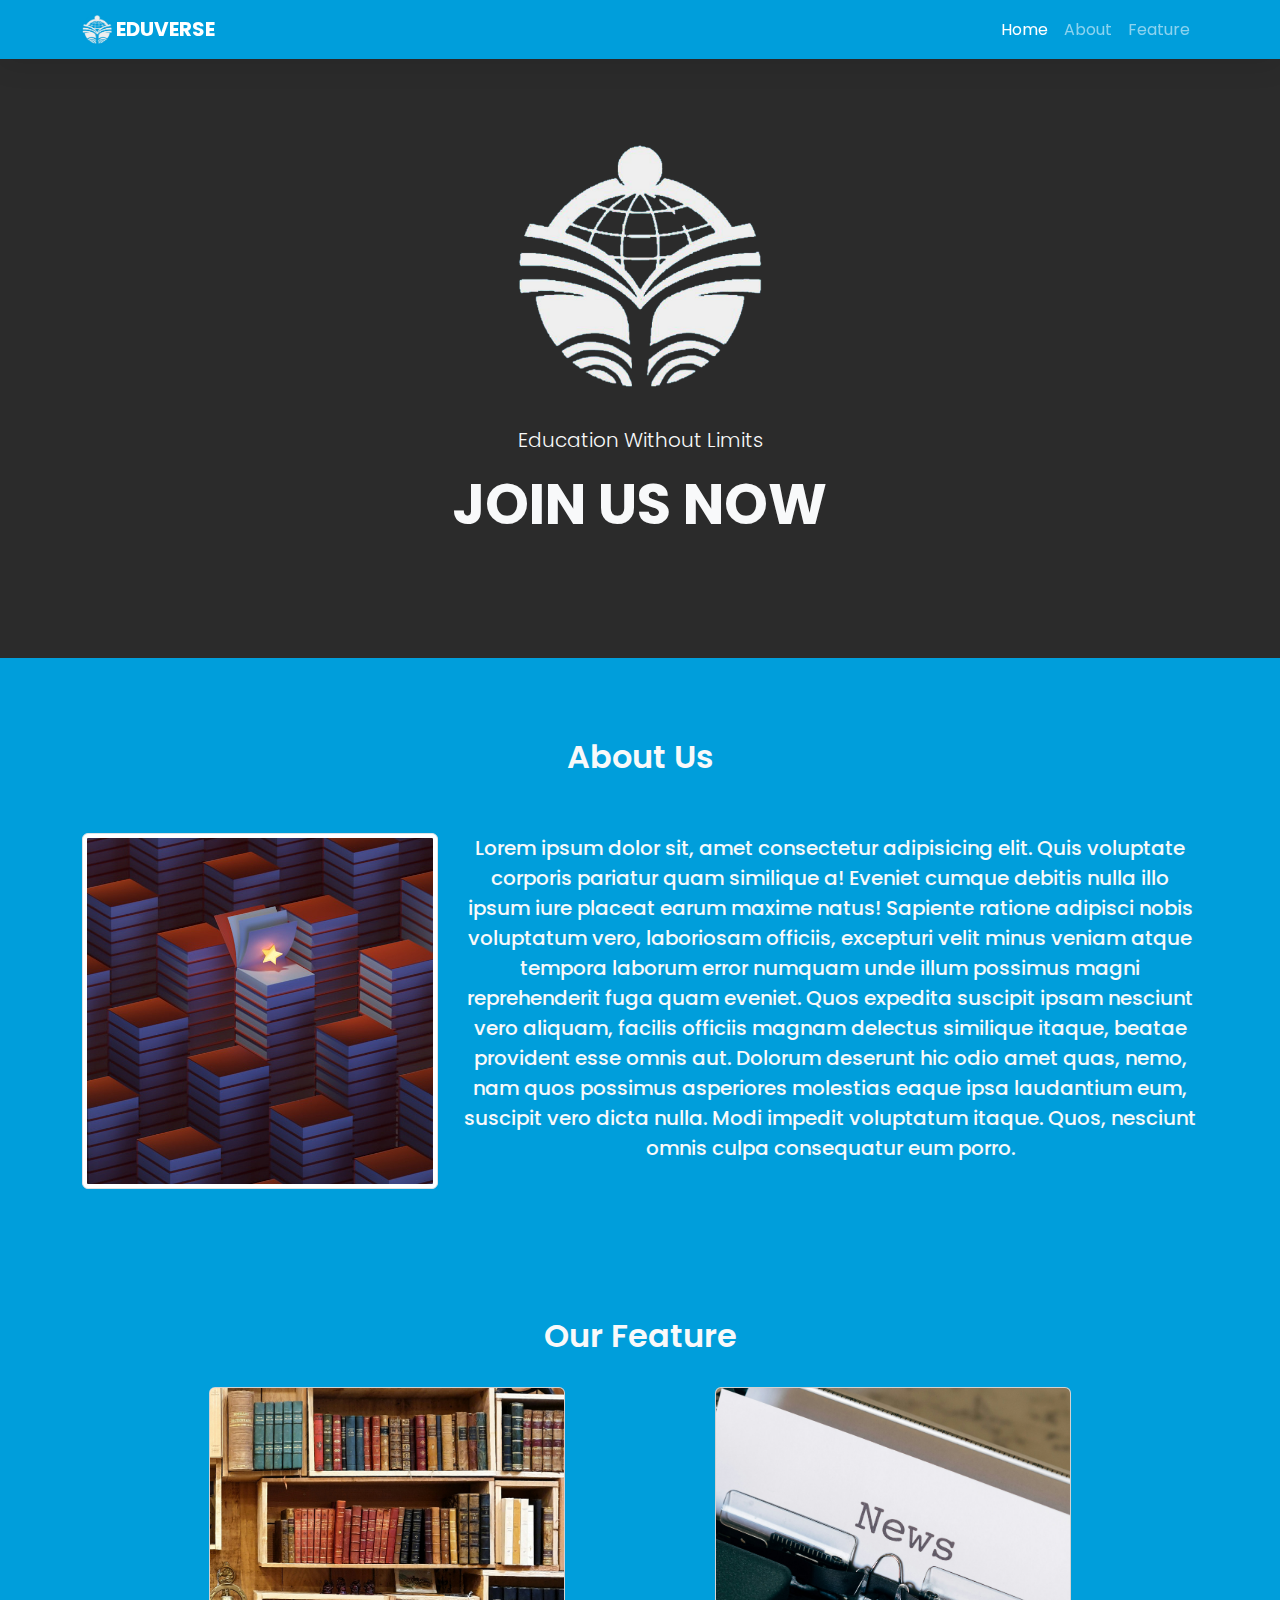
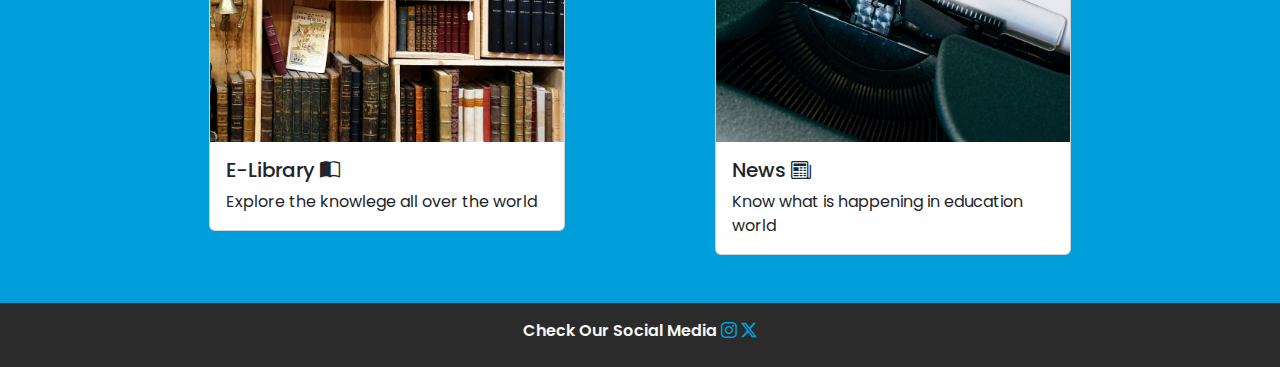
==== index.html @ 1b042a23 "first commit" ====
<!DOCTYPE html>
<html lang="en">
  <head>
    <meta charset="utf-8" />
    <meta name="viewport" content="width=device-width, initial-scale=1" />
    <title>EDUVERSE</title>
    <link rel="stylesheet" href="style.css" />
    <link rel="icon" href="logo.png" type="image/x-icon" />
    <link rel="stylesheet" href="https://cdn.jsdelivr.net/npm/bootstrap-icons@1.11.3/font/bootstrap-icons.min.css" />
    <link href="https://cdn.jsdelivr.net/npm/bootstrap@5.3.3/dist/css/bootstrap.min.css" rel="stylesheet" integrity="sha384-QWTKZyjpPEjISv5WaRU9OFeRpok6YctnYmDr5pNlyT2bRjXh0JMhjY6hW+ALEwIH" crossorigin="anonymous" />
  </head>
  <body>
    <!-- Navbar -->
    <nav class="navbar navbar-expand-lg navbar-dark fixed-top">
      <div class="container">
        <a class="navbar-brand fw-bold" href="#">
          <img src="logo.png" alt="Logo" width="30" height="30" class="d-inline-block align-text-top" />
          EDUVERSE
        </a>
        <button class="navbar-toggler" type="button" data-bs-toggle="collapse" data-bs-target="#navbarNavAltMarkup" aria-controls="navbarNavAltMarkup" aria-expanded="false" aria-label="Toggle navigation">
          <span class="navbar-toggler-icon"></span>
        </button>
        <div class="collapse navbar-collapse" id="navbarNavAltMarkup">
          <div class="navbar-nav ms-auto">
            <a class="nav-link active" aria-current="page" href="#">Home</a>
            <a class="nav-link" href="#about">About</a>
            <a class="nav-link" href="#feature">Feature</a>
          </div>
        </div>
      </div>
    </nav>
    <!-- End Navbar -->
    <!-- Jumbotron -->
    <section class="jumbotron text-center text-light">
      <img src="logotrans.png" alt="Logo" width="300" class="rounded-circle" />
      <p class="lead">Education Without Limits</p>
      <h1 class="display-4 fw-bold">JOIN US NOW</h1>
    </section>
    <!-- End Jumbotron -->
    <!-- About -->
    <section id="about">
      <div class="container">
        <div class="row text-center text-light m-5">
          <h2 class="fw-semibold">About Us</h2>
        </div>
        <div class="row text-center justify-conten-center">
          <div class="col-lg-4 mb-3 bintang">
            <img src="ill1alt.jpg" class="img-thumbnail" alt="..." />
          </div>
          <div class="col-lg fs-5 fw-medium text-light">
            <p>
              Lorem ipsum dolor sit, amet consectetur adipisicing elit. Quis voluptate corporis pariatur quam similique a! Eveniet cumque debitis nulla illo ipsum iure placeat earum maxime natus! Sapiente ratione adipisci nobis voluptatum
              vero, laboriosam officiis, excepturi velit minus veniam atque tempora laborum error numquam unde illum possimus magni reprehenderit fuga quam eveniet. Quos expedita suscipit ipsam nesciunt vero aliquam, facilis officiis magnam
              delectus similique itaque, beatae provident esse omnis aut. Dolorum deserunt hic odio amet quas, nemo, nam quos possimus asperiores molestias eaque ipsa laudantium eum, suscipit vero dicta nulla. Modi impedit voluptatum
              itaque. Quos, nesciunt omnis culpa consequatur eum porro.
            </p>
          </div>
        </div>
      </div>
    </section>
    <!-- End About -->
    <!-- Feature -->
    <section id="feature">
      <div class="container">
        <div class="row text-center mt-5 mb-4 text-light">
          <h2 class="fw-semibold">Our Feature</h2>
        </div>
        <div class="row justify-content-evenly">
          <div class="col-lg-4 mb-3">
            <div class="card">
              <img src="elibrary.jpg" class="card-img-top" alt="Electronic Library" />
              <div class="card-body">
                <a href="">
                  <h5 class="card-title" style="color: #212529">E-Library <i class="bi bi-book-half" style="color: #212529"></i></h5>
                </a>
                <p class="card-text">Explore the knowlege all over the world</p>
              </div>
            </div>
          </div>
          <div class="col-lg-4 mb-3">
            <div class="card">
              <img src="newssq.jpg" class="card-img-top" alt="Electronic Library" />
              <div class="card-body">
                <a href="">
                  <h5 class="card-title" style="color: #212529">News <i class="bi bi-newspaper" style="color: #212529"></i></h5>
                </a>
                <p class="card-text">Know what is happening in education world</p>
              </div>
            </div>
          </div>
        </div>
      </div>
    </section>
    <!-- End Feature -->
    <!-- Footer -->
    <footer class="text-light text-center pb-2 pt-3 fw-semibold">
      <p>
        Check Our Social Media <a href="https://www.instagram.com/eduverse.ind/"><i class="bi bi-instagram" style="color: #009edb"></i></a> <a href="https://x.com/Eduverse_ind"><i class="bi bi-twitter-x" style="color: #009edb"></i></a>
      </p>
    </footer>
    <!-- End Footer -->
    <script src="https://cdn.jsdelivr.net/npm/bootstrap@5.3.3/dist/js/bootstrap.bundle.min.js" integrity="sha384-YvpcrYf0tY3lHB60NNkmXc5s9fDVZLESaAA55NDzOxhy9GkcIdslK1eN7N6jIeHz" crossorigin="anonymous"></script>
  </body>
</html>
---- style.css ----
@import url("https://fonts.googleapis.com/css2?family=Poppins:ital,wght@0,100;0,200;0,300;0,400;0,500;0,600;0,700;0,800;0,900;1,100;1,200;1,300;1,400;1,500;1,600;1,700;1,800;1,900&family=Reem+Kufi:wght@400..700&display=swap");
* {
  font-family: "Poppins", serif;
}
::-webkit-scrollbar-track {
  background: #2b2b2b;
}
.navbar {
  /* From https://css.glass */
  background: rgba(0, 158, 219, 1);
  box-shadow: 0 4px 30px rgba(0, 0, 0, 0.1);
  backdrop-filter: blur(20px);
  -webkit-backdrop-filter: blur(20px);
  border: 1px solid rgba(0, 158, 219, 0.38);
}
#home {
  padding: 7rem 1rem;
  background-color: #2b2b2b;
}
.jumbotron {
  padding: 7rem 1rem;
  background-color: #2b2b2b;
}
#about {
  padding-top: 2rem;
  padding-bottom: 2rem;
  background-color: #009edb;
}
#feature {
  padding-top: 2rem;
  padding-bottom: 2rem;
  background-color: #009edb;
}
@media only screen and (min-width: 768px) {
  .bintang {
    max-width: 10%;
  }
}
.bi {
  color: #009edb;
}
a {
  text-decoration: none !important;
}

a:hover {
  text-decoration: none !important;
  cursor: pointer;
}
footer {
  background-color: #2b2b2b;
}
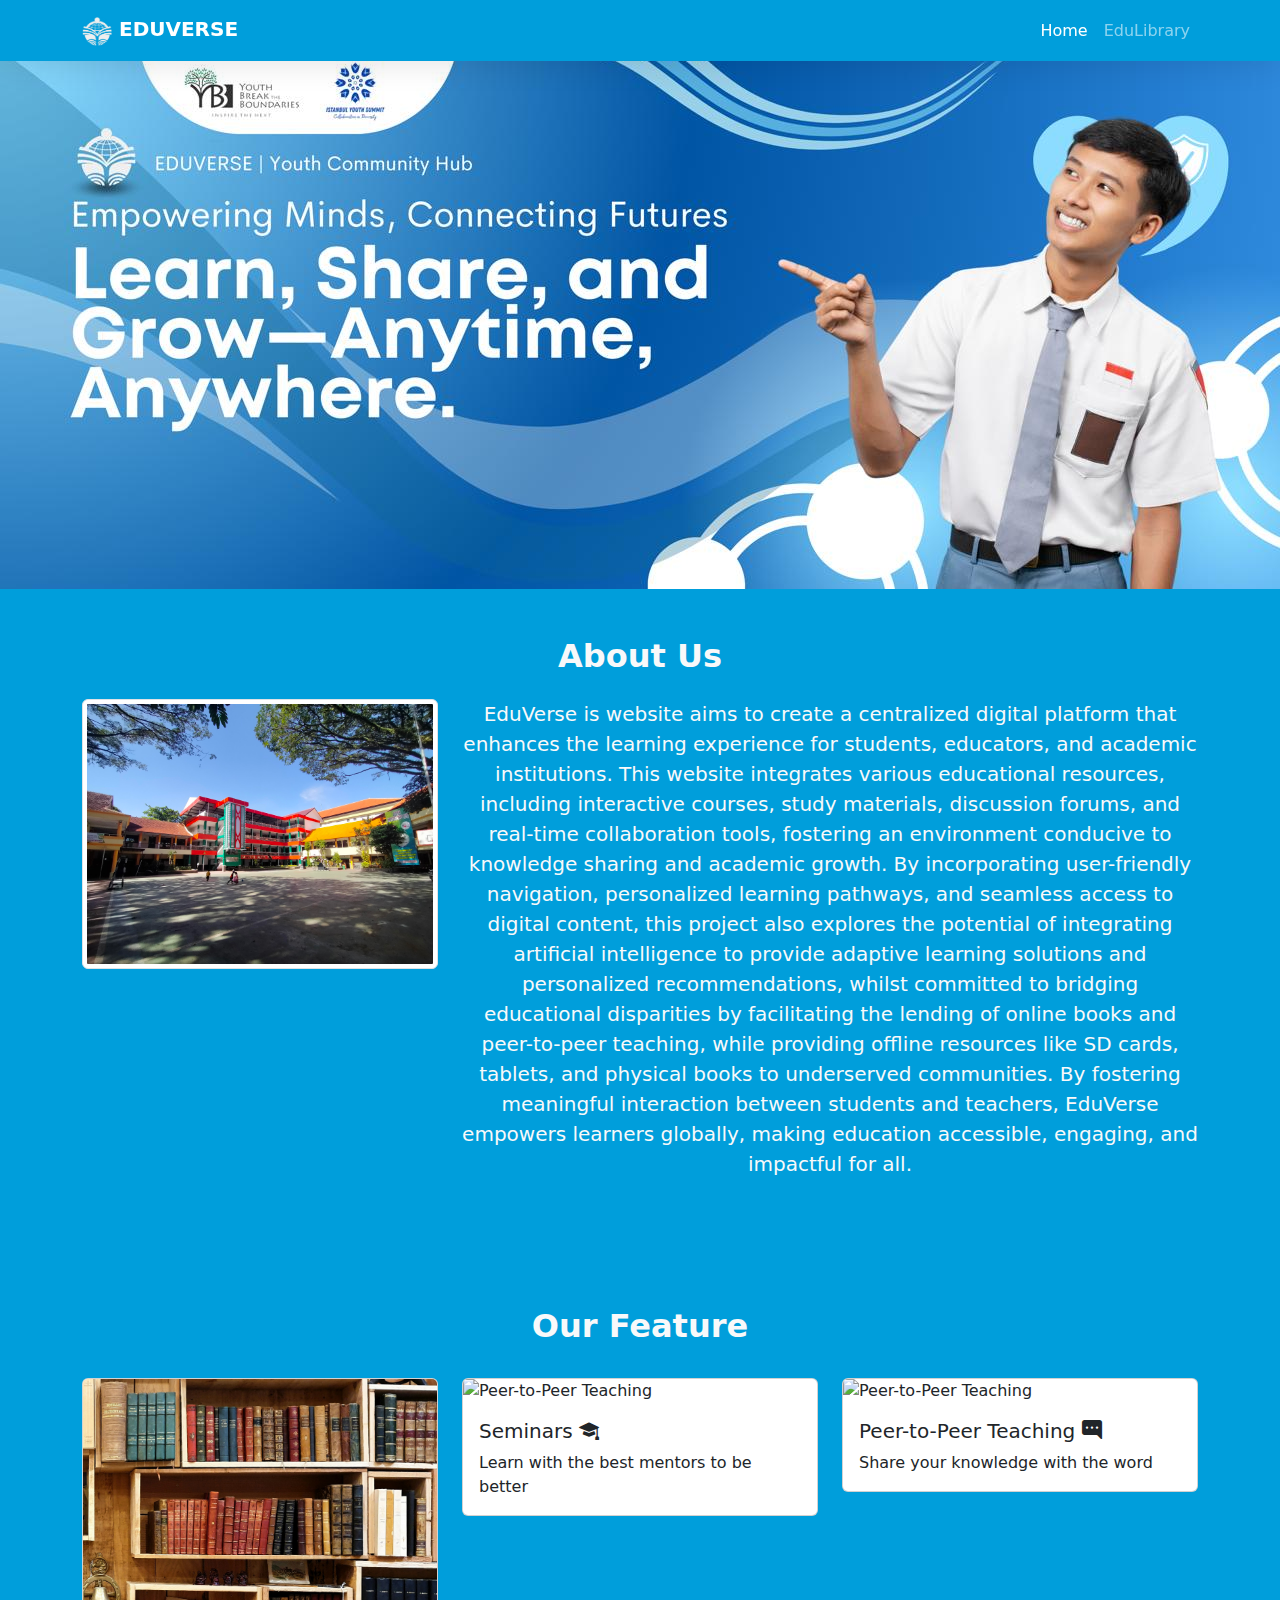
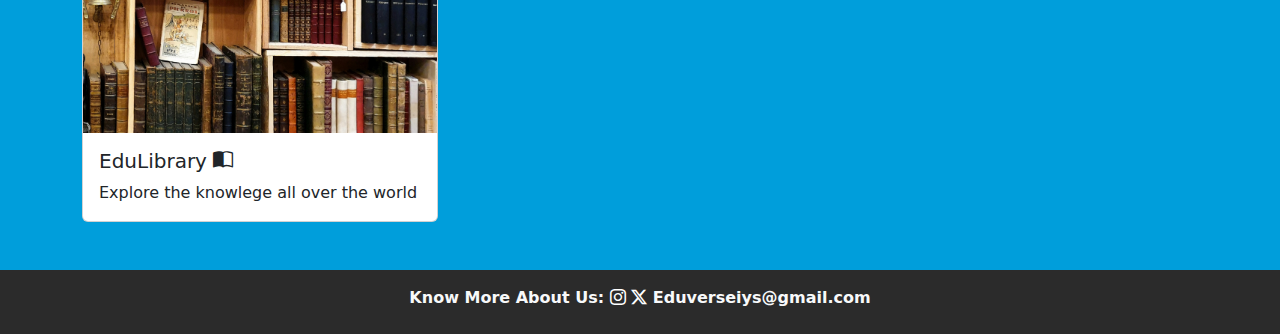
==== commit dd936129: "EduLibrary" ====
--- a/index.html
+++ b/index.html
@@ -3,10 +3,15 @@
   <head>
     <meta charset="utf-8" />
     <meta name="viewport" content="width=device-width, initial-scale=1" />
+    <!-- Tab -->
     <title>EDUVERSE</title>
+    <link rel="icon" href="img/logo.png" type="image/x-icon" />
+    <!-- End Tab -->
+    <!-- Css -->
     <link rel="stylesheet" href="style.css" />
-    <link rel="icon" href="logo.png" type="image/x-icon" />
+    <!-- Icon -->
     <link rel="stylesheet" href="https://cdn.jsdelivr.net/npm/bootstrap-icons@1.11.3/font/bootstrap-icons.min.css" />
+    <!-- Bootsrap -->
     <link href="https://cdn.jsdelivr.net/npm/bootstrap@5.3.3/dist/css/bootstrap.min.css" rel="stylesheet" integrity="sha384-QWTKZyjpPEjISv5WaRU9OFeRpok6YctnYmDr5pNlyT2bRjXh0JMhjY6hW+ALEwIH" crossorigin="anonymous" />
   </head>
   <body>
@@ -14,7 +19,7 @@
     <nav class="navbar navbar-expand-lg navbar-dark fixed-top">
       <div class="container">
         <a class="navbar-brand fw-bold" href="#">
-          <img src="logo.png" alt="Logo" width="30" height="30" class="d-inline-block align-text-top" />
+          <img src="img/logo.png" alt="Logo" width="30" height="30" class="d-inline-block align-text-top" />
           EDUVERSE
         </a>
         <button class="navbar-toggler" type="button" data-bs-toggle="collapse" data-bs-target="#navbarNavAltMarkup" aria-controls="navbarNavAltMarkup" aria-expanded="false" aria-label="Toggle navigation">
@@ -23,36 +28,50 @@
         <div class="collapse navbar-collapse" id="navbarNavAltMarkup">
           <div class="navbar-nav ms-auto">
             <a class="nav-link active" aria-current="page" href="#">Home</a>
-            <a class="nav-link" href="#about">About</a>
-            <a class="nav-link" href="#feature">Feature</a>
+            <a class="nav-link" href="library.html">EduLibrary</a>
           </div>
         </div>
       </div>
     </nav>
     <!-- End Navbar -->
     <!-- Jumbotron -->
-    <section class="jumbotron text-center text-light">
-      <img src="logotrans.png" alt="Logo" width="300" class="rounded-circle" />
+    <!-- <section class="">
+      <div class="col mt-5">
+        <div class="row">
+          <img src="img/header.jpeg" alt="" />
+        </div>
+      </div>
+    </section> -->
+    <!-- <div class="">
+      <div class="hero  justify-content-center mt-4">
+      </div>
+    </div> -->
+    <section class="landing">
+      <img src="img/header.jpeg" alt="" class="img">
+      <img src="img/headermb.jpeg" alt="" class="imgmobile">
+    </section>
+    <!-- <section class="justify-content-center pt-5">
+      
+      <img src="img/logotrans.png" alt="Logo" width="300" class="rounded-circle" />
       <p class="lead">Education Without Limits</p>
       <h1 class="display-4 fw-bold">JOIN US NOW</h1>
-    </section>
+    </section> -->
     <!-- End Jumbotron -->
     <!-- About -->
     <section id="about">
       <div class="container">
-        <div class="row text-center text-light m-5">
+        <div class="row text-center text-light m-3">
           <h2 class="fw-semibold">About Us</h2>
         </div>
         <div class="row text-center justify-conten-center">
           <div class="col-lg-4 mb-3 bintang">
-            <img src="ill1alt.jpg" class="img-thumbnail" alt="..." />
+            <img src="img/Man2.jpeg" class="img-thumbnail" alt="..." width="200%"/>
           </div>
-          <div class="col-lg fs-5 fw-medium text-light">
+          <div class="col-lg fs-5 fw- text-light">
             <p>
-              Lorem ipsum dolor sit, amet consectetur adipisicing elit. Quis voluptate corporis pariatur quam similique a! Eveniet cumque debitis nulla illo ipsum iure placeat earum maxime natus! Sapiente ratione adipisci nobis voluptatum
-              vero, laboriosam officiis, excepturi velit minus veniam atque tempora laborum error numquam unde illum possimus magni reprehenderit fuga quam eveniet. Quos expedita suscipit ipsam nesciunt vero aliquam, facilis officiis magnam
-              delectus similique itaque, beatae provident esse omnis aut. Dolorum deserunt hic odio amet quas, nemo, nam quos possimus asperiores molestias eaque ipsa laudantium eum, suscipit vero dicta nulla. Modi impedit voluptatum
-              itaque. Quos, nesciunt omnis culpa consequatur eum porro.
+              EduVerse is website aims to create a centralized digital platform that enhances the learning experience for students, educators, and academic institutions. This website integrates various educational resources, including
+              interactive courses, study materials, discussion forums, and real-time collaboration tools, fostering an environment conducive to knowledge sharing and academic growth. By incorporating user-friendly navigation, personalized learning pathways, and seamless access to digital content, this project also explores the potential of integrating artificial intelligence to provide adaptive learning solutions and personalized recommendations, whilst
+              committed to bridging educational disparities by facilitating the lending of online books and peer-to-peer teaching, while providing offline resources like SD cards, tablets, and physical books to underserved communities. By fostering meaningful interaction between students and teachers, EduVerse empowers learners globally, making education accessible, engaging, and impactful for all.
             </p>
           </div>
         </div>
@@ -68,10 +87,10 @@
         <div class="row justify-content-evenly">
           <div class="col-lg-4 mb-3">
             <div class="card">
-              <img src="elibrary.jpg" class="card-img-top" alt="Electronic Library" />
+              <img src="img/elibrary.jpg" class="card-img-top" alt="Electronic Library" />
               <div class="card-body">
-                <a href="">
-                  <h5 class="card-title" style="color: #212529">E-Library <i class="bi bi-book-half" style="color: #212529"></i></h5>
+                <a href="library.html">
+                  <h5 class="card-title" style="color: #212529">EduLibrary <i class="bi bi-book-half" style="color: #212529"></i></h5>
                 </a>
                 <p class="card-text">Explore the knowlege all over the world</p>
               </div>
@@ -79,12 +98,23 @@
           </div>
           <div class="col-lg-4 mb-3">
             <div class="card">
-              <img src="newssq.jpg" class="card-img-top" alt="Electronic Library" />
+              <img src="img/teaching.jpg" class="card-img-top" alt="Peer-to-Peer Teaching" />
               <div class="card-body">
-                <a href="">
-                  <h5 class="card-title" style="color: #212529">News <i class="bi bi-newspaper" style="color: #212529"></i></h5>
+                <a href="#">
+                  <h5 class="card-title" style="color: #212529">Seminars <i class="bi bi-mortarboard-fill" style="color: #212529"></i></h5>
                 </a>
-                <p class="card-text">Know what is happening in education world</p>
+                <p class="card-text">Learn with the best mentors to be better</p>
+              </div>
+            </div>
+          </div>
+          <div class="col-lg-4 mb-3">
+            <div class="card">
+              <img src="img/ptp.jpg" class="card-img-top" alt="Peer-to-Peer Teaching" />
+              <div class="card-body">
+                <a href="#">
+                  <h5 class="card-title" style="color: #212529">Peer-to-Peer Teaching <i class="bi bi-chat-right-dots-fill" style="color: #212529;"></i></h5>
+                </a>
+                <p class="card-text">Share your knowledge with the word</p>
               </div>
             </div>
           </div>
@@ -95,7 +125,9 @@
     <!-- Footer -->
     <footer class="text-light text-center pb-2 pt-3 fw-semibold">
       <p>
-        Check Our Social Media <a href="https://www.instagram.com/eduverse.ind/"><i class="bi bi-instagram" style="color: #009edb"></i></a> <a href="https://x.com/Eduverse_ind"><i class="bi bi-twitter-x" style="color: #009edb"></i></a>
+        Know More About Us: <a href="https://www.instagram.com/eduverse.ind/"><i class="bi bi-instagram" style="color: white;"></i></a>
+        <a href="https://x.com/Eduverse_ind"><i class="bi bi-twitter-x" style="color: white;" ></i></a>
+        Eduverseiys@gmail.com
       </p>
     </footer>
     <!-- End Footer -->
--- a/style.css
+++ b/style.css
@@ -1,6 +1,9 @@
-@import url("https://fonts.googleapis.com/css2?family=Poppins:ital,wght@0,100;0,200;0,300;0,400;0,500;0,600;0,700;0,800;0,900;1,100;1,200;1,300;1,400;1,500;1,600;1,700;1,800;1,900&family=Reem+Kufi:wght@400..700&display=swap");
-* {
+html,
+body {
   font-family: "Poppins", serif;
+  overflow-x: hidden;
+  margin: 0;
+  padding: 0;
 }
 ::-webkit-scrollbar-track {
   background: #2b2b2b;
@@ -18,7 +21,7 @@
   background-color: #2b2b2b;
 }
 .jumbotron {
-  padding: 7rem 1rem;
+  padding: 3rem 1rem;
   background-color: #2b2b2b;
 }
 #about {
@@ -31,10 +34,24 @@
   padding-bottom: 2rem;
   background-color: #009edb;
 }
-@media only screen and (min-width: 768px) {
-  .bintang {
+@media only screen and (max-width: 768px) {
+  .bintang .b-cover{
     max-width: 10%;
   }
+  .hero {
+    width: 100vw; /* Ensure it takes full viewport width */
+    height: 86.5vh;
+    padding-top: 9rem;
+    display: flex;
+    align-items: center;
+    justify-content: center;
+    background: url("img/headermb.jpeg") no-repeat center center;
+    background-size: cover;
+    border: 3px solid red;
+  }
+}
+@media only screen and (min-width: 768px) {
+  
 }
 .bi {
   color: #009edb;
@@ -50,3 +67,60 @@
 footer {
   background-color: #2b2b2b;
 }
+#science {
+  padding-top: 2rem;
+  padding-bottom: 2rem;
+  background-color: #009edb;
+}
+.book {
+  padding: 20px;
+  background: white;
+  border-radius: 5px;
+  margin: 10px;
+}
+#news {
+  padding-top: 2rem;
+  padding-bottom: 2rem;
+  background-color: #009edb;
+}
+.news-item img {
+  width: 100%;
+  height: auto;
+}
+.news-category {
+  color: red;
+  font-weight: bold;
+}
+.hero {
+  padding-top: 9rem;
+  height: 91.3vh;
+  background: url("img/header.jpeg") no-repeat center center;
+  background-size: contain;
+}
+.img{
+  display:block;
+  width: 100%;
+  margin-top: 3.5rem;
+ }
+
+.imgmobile{
+ display:none;
+}
+
+@media (max-width: 640px) and (min-width: 320px){
+ .img{
+  display:none;
+ }
+
+ .imgmobile{
+  margin-top: 3.6rem;
+  display:block;
+  width: 100%;
+  background-repeat: no-repeat;
+ }
+}
+#fiction {
+  padding-top: 2rem;
+  padding-bottom: 2rem;
+  background-color: #009edb;
+}